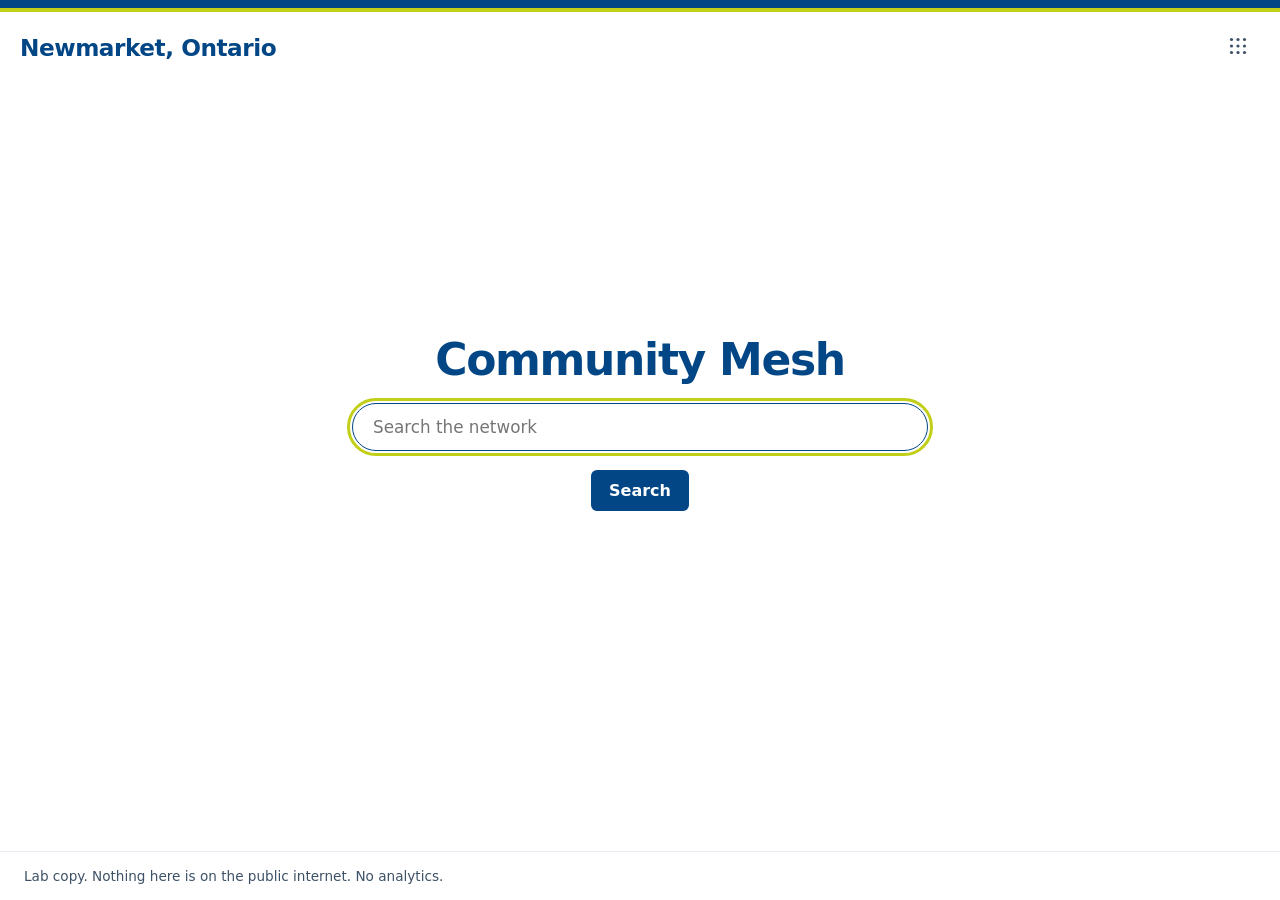
==== hub/index.html @ 35bfaba7 "Publish the Newmarket community mesh: login server, hub, Square, rules, and how it runs." ====
<!DOCTYPE html>
<html lang="en">
<head>
  <meta charset="utf-8">
  <meta name="viewport" content="width=device-width, initial-scale=1">
  <meta name="robots" content="noindex, nofollow">
  <meta name="mesh-category" content="Search">
  <meta name="mesh-summary" content="Search pages on this network.">
  <title>Newmarket Community Mesh</title>
  <link rel="icon" href="/assets/favicon.svg" type="image/svg+xml">
  <link rel="stylesheet" href="./assets/custom.css">
  <style>
    :root {
      color-scheme: light;
      --blue: #024685;
      --green: #c1cf18;
      --ink: #16304a;
      --muted: #3d5166;
      --paper: #ffffff;
      --line: #e4eaf0;
    }
    * { box-sizing: border-box; }
    body {
      display: flex;
      flex-direction: column;
      margin: 0;
      min-height: 100vh;
      background: var(--paper);
      color: var(--ink);
      font-family: ui-sans-serif, system-ui, sans-serif;
      line-height: 1.5;
    }
    .band { height: 8px; background: var(--blue); }
    .band + .band { height: 4px; background: var(--green); }
    .bar {
      display: flex;
      align-items: center;
      justify-content: space-between;
      padding: 0.85rem 1.25rem 0;
    }
    .place {
      margin: 0;
      color: var(--blue);
      font-size: 1.45rem;
      font-weight: 720;
      letter-spacing: -0.02em;
      line-height: 1.1;
      text-decoration: none;
    }
    .place:hover { color: #01366a; }
    .tools { display: flex; align-items: center; gap: 0.35rem; }
    .apps-button {
      width: 2.75rem;
      height: 2.75rem;
      padding: 0;
      border: 0;
      border-radius: 50%;
      background: transparent;
      color: var(--muted);
      cursor: pointer;
    }
    .apps-button:hover { background: #f4f7fa; color: var(--blue); }
    .apps-button:focus-visible { outline: 3px solid var(--green); outline-offset: 2px; }
    .apps-menu[hidden] { display: none; }
    .apps-menu {
      position: fixed;
      z-index: 100000;
      display: grid;
      grid-template-columns: repeat(2, 6.5rem);
      gap: 0.25rem;
      width: max-content;
      padding: 0.75rem;
      background: var(--paper);
      border: 1px solid var(--line);
      border-radius: 8px;
    }
    .app {
      display: flex;
      flex-direction: column;
      align-items: center;
      gap: 0.4rem;
      padding: 0.85rem 0.4rem;
      border-radius: 6px;
      color: var(--ink);
      font-size: 0.78rem;
      font-weight: 650;
      line-height: 1.2;
      text-align: center;
      text-decoration: none;
    }
    .app svg { color: var(--blue); }
    .app:hover { background: #f4f7fa; }
    .app:focus-visible { outline: 3px solid var(--green); outline-offset: 2px; }
    .stage {
      flex: 1;
      display: flex;
      align-items: center;
      justify-content: center;
      padding: 0 1.5rem 8vh;
    }
    main { width: min(36rem, 100%); }
    h1 {
      margin: 0 0 1.35rem;
      color: var(--blue);
      font-size: 2.75rem;
      font-weight: 720;
      letter-spacing: -0.03em;
      line-height: 1;
      text-align: center;
    }
    .search {
      display: block;
      width: 100%;
      height: 3rem;
      padding: 0 1.25rem;
      border: 1px solid var(--line);
      border-radius: 1.5rem;
      background: var(--paper);
      color: var(--ink);
      font: inherit;
      font-size: 1.05rem;
    }
    .search:hover { border-color: #c5d0da; }
    .search:focus {
      outline: 3px solid var(--green);
      outline-offset: 2px;
      border-color: var(--blue);
    }
    .go {
      display: block;
      margin: 1.15rem auto 0;
      padding: 0.55rem 1.15rem;
      border: 0;
      border-radius: 6px;
      background: var(--blue);
      color: #fff;
      font: inherit;
      font-weight: 650;
      cursor: pointer;
    }
    .go:hover { background: #01366a; }
    .go:focus-visible { outline: 3px solid var(--green); outline-offset: 3px; }
    .hit:focus-visible { outline: 3px solid var(--green); outline-offset: 3px; }
    #results { margin-top: 1.75rem; }
    .hit {
      display: block;
      padding: 0.85rem 0;
      border-top: 1px solid var(--line);
      color: inherit;
      text-decoration: none;
    }
    .hit strong {
      display: block;
      color: var(--blue);
      font-size: 1.15rem;
      font-weight: 700;
    }
    .hit .kind {
      display: block;
      margin-top: 0.1rem;
      color: var(--muted);
      font-size: 0.85rem;
    }
    .hit span.body {
      display: block;
      margin-top: 0.2rem;
      color: var(--ink);
      font-size: 1rem;
    }
    .hit:hover strong { color: #01366a; }
    .none {
      margin: 1.5rem 0 0;
      color: var(--muted);
    }
    footer {
      margin-top: auto;
      padding: 0.85rem 1.5rem;
      border-top: 1px solid var(--line);
      color: var(--muted);
      font-size: 0.85rem;
    }
  </style>
</head>
<body>
  <div class="band"></div>
  <div class="band"></div>
  <header class="bar">
    <a class="place" href="/">Newmarket, Ontario</a>
    <div class="tools">
      <button id="apps-button" class="apps-button" type="button" aria-label="Apps" aria-expanded="false" aria-controls="apps-menu">
        <svg width="20" height="20" viewBox="0 0 20 20" aria-hidden="true">
          <circle cx="3.5" cy="3.5" r="1.6" fill="currentColor"/>
          <circle cx="10" cy="3.5" r="1.6" fill="currentColor"/>
          <circle cx="16.5" cy="3.5" r="1.6" fill="currentColor"/>
          <circle cx="3.5" cy="10" r="1.6" fill="currentColor"/>
          <circle cx="10" cy="10" r="1.6" fill="currentColor"/>
          <circle cx="16.5" cy="10" r="1.6" fill="currentColor"/>
          <circle cx="3.5" cy="16.5" r="1.6" fill="currentColor"/>
          <circle cx="10" cy="16.5" r="1.6" fill="currentColor"/>
          <circle cx="16.5" cy="16.5" r="1.6" fill="currentColor"/>
        </svg>
      </button>
      <div id="apps-menu" class="apps-menu" hidden>
        <a class="app" id="app-search" href="/">
          <svg width="28" height="28" viewBox="0 0 24 24" fill="none" stroke="currentColor" stroke-width="1.8" aria-hidden="true"><circle cx="11" cy="11" r="6"/><path d="M16 16l5 5"/></svg>
          Search
        </a>
        <a class="app" id="mesh-directory" href="http://127.0.0.1:8090/directory/">
          <svg width="28" height="28" viewBox="0 0 24 24" fill="none" stroke="currentColor" stroke-width="1.8" aria-hidden="true"><path d="M8 6h12M8 12h12M8 18h12"/><path d="M4 6h.01M4 12h.01M4 18h.01"/></svg>
          Directory
        </a>
        <a class="app" id="app-square" href="http://127.0.0.1:8094/">
          <svg width="28" height="28" viewBox="0 0 24 24" fill="none" stroke="currentColor" stroke-width="1.8" aria-hidden="true"><path d="M4 5h16v11H9l-5 4z"/><path d="M8 9h8M8 12h5"/></svg>
          Square
        </a>
      </div>
    </div>
  </header>
  <div class="stage">
    <main>
      <h1>Community Mesh</h1>
      <form role="search" action="/search/" method="get">
        <label for="q" style="position:absolute;width:1px;height:1px;overflow:hidden;clip:rect(0 0 0 0)">Search the network</label>
        <input class="search" id="q" name="q" type="search" placeholder="Search the network" autocomplete="off" enterkeyhint="search" autofocus>
        <button class="go" type="submit">Search</button>
      </form>
    </main>
  </div>
  <footer>Lab copy. Nothing here is on the public internet. No analytics.</footer>
  <script src="./assets/apps.js"></script>
</body>
</html>
---- hub/assets/custom.css ----
:root {
  color-scheme: light;
  --blue: #024685;
  --green: #c1cf18;
  --ink: #16304a;
  --muted: #3d5166;
  --paper: #ffffff;
  --line: #e4eaf0;
}

html, body {
  background: var(--paper);
  color: var(--ink);
  font-family: ui-sans-serif, system-ui, sans-serif;
}

.apps-button {
  width: 2.75rem;
  height: 2.75rem;
  padding: 0;
  border: 0;
  border-radius: 50%;
  background: transparent;
  color: var(--muted, #3d5166);
  cursor: pointer;
}
.apps-button:hover { background: #f4f7fa; color: var(--blue, #024685); }
.apps-menu[hidden] { display: none; }
.apps-menu {
  position: fixed;
  z-index: 100000;
  display: grid;
  grid-template-columns: repeat(2, 6.5rem);
  gap: 0.25rem;
  padding: 0.75rem;
  background: #fff;
  border: 1px solid var(--line, #e4eaf0);
  border-radius: 8px;
}
.app {
  display: flex;
  flex-direction: column;
  align-items: center;
  gap: 0.35rem;
  padding: 0.75rem 0.35rem;
  border-radius: 6px;
  color: var(--ink, #16304a);
  font-size: 0.78rem;
  font-weight: 650;
  text-align: center;
  text-decoration: none;
}
.app:hover { background: #f4f7fa; }
.tools { display: flex; align-items: center; gap: 0.35rem; }
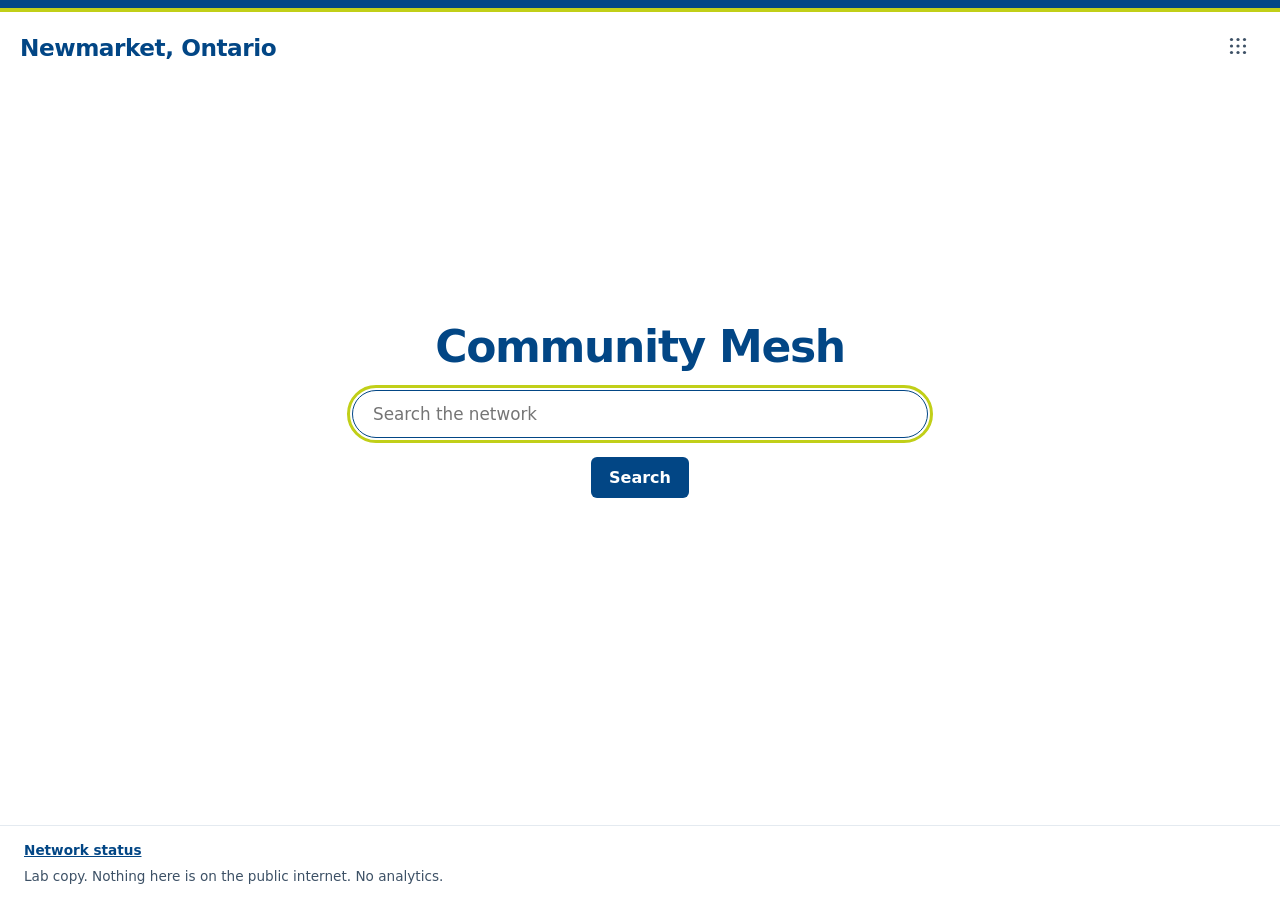
==== commit c67a0b55: "Add a hub status page with a city map of the network's nodes. The page shows whether the Newmarket n" ====
--- a/hub/index.html
+++ b/hub/index.html
@@ -179,6 +179,10 @@
       color: var(--muted);
       font-size: 0.85rem;
     }
+    footer a { color: var(--blue); font-weight: 650; }
+    footer a:hover { color: #01366a; }
+    footer a:focus-visible { outline: 3px solid var(--green); outline-offset: 3px; }
+    footer .links { margin: 0 0 0.35rem; }
   </style>
 </head>
 <body>
@@ -213,6 +217,10 @@
           <svg width="28" height="28" viewBox="0 0 24 24" fill="none" stroke="currentColor" stroke-width="1.8" aria-hidden="true"><path d="M4 5h16v11H9l-5 4z"/><path d="M8 9h8M8 12h5"/></svg>
           Square
         </a>
+        <a class="app" id="app-status" href="/status/">
+          <svg width="28" height="28" viewBox="0 0 24 24" fill="none" stroke="currentColor" stroke-width="1.8" aria-hidden="true"><path d="M4 6.5l6-2 6 2 4-1.5v13l-4 1.5-6-2-6 2-4-1.5z"/><path d="M10 4.5v13M16 6.5v13"/></svg>
+          Status
+        </a>
       </div>
     </div>
   </header>
@@ -226,7 +234,10 @@
       </form>
     </main>
   </div>
-  <footer>Lab copy. Nothing here is on the public internet. No analytics.</footer>
+  <footer>
+    <p class="links"><a href="/status/">Network status</a></p>
+    Lab copy. Nothing here is on the public internet. No analytics.
+  </footer>
   <script src="./assets/apps.js"></script>
 </body>
 </html>
